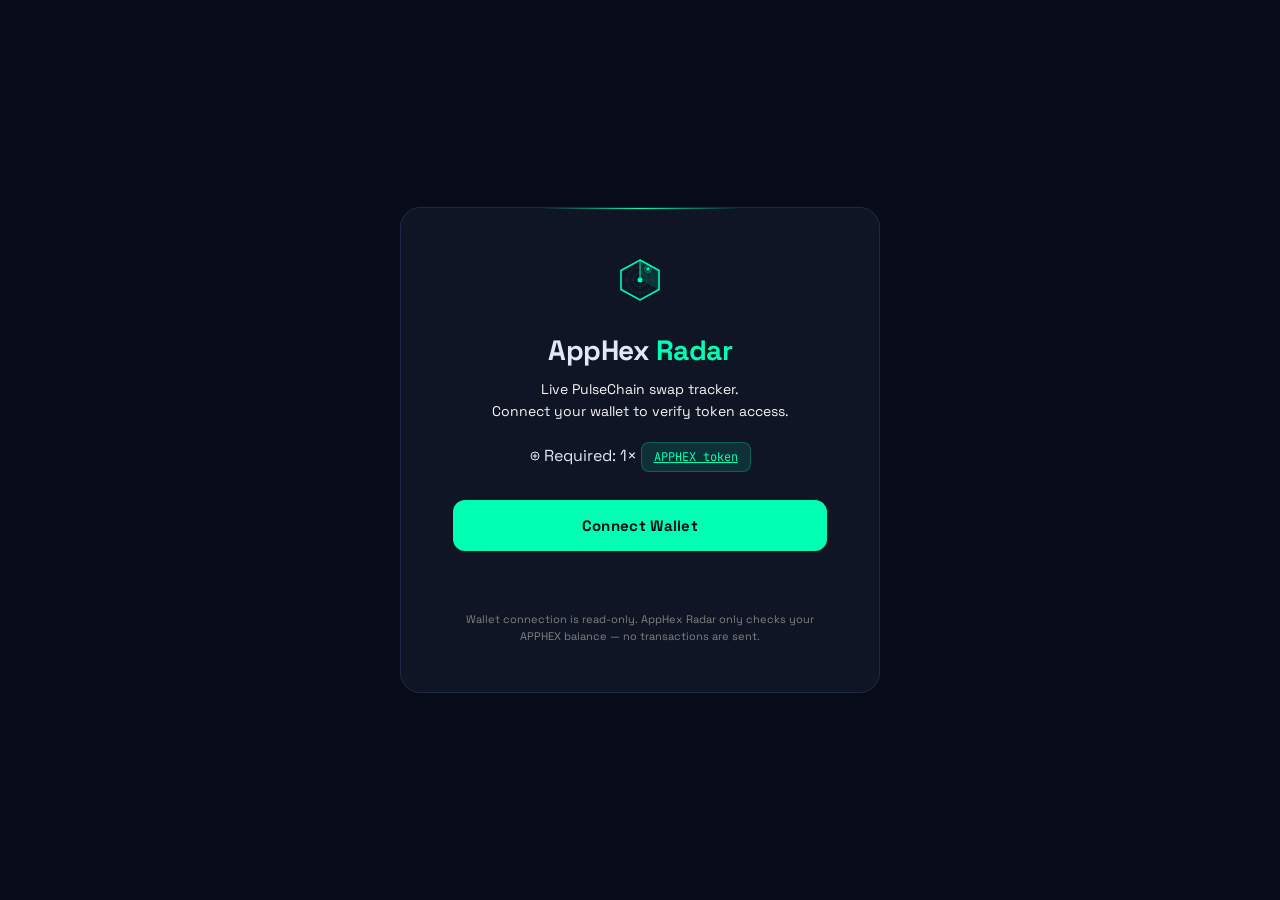
==== tools/apphex-radar/index.html @ 486e5ab3 "Ship Pulse HEX launch kit with hexdaily charts and Pages hub." ====
<!DOCTYPE html>
<html lang="en">
<head>
<meta charset="UTF-8">
<meta name="viewport" content="width=device-width, initial-scale=1.0">
<title>AppHex Radar — PulseChain Swaps</title>
<link href="https://fonts.googleapis.com/css2?family=Space+Grotesk:wght@300;400;500;600;700&family=JetBrains+Mono:wght@400;500;700&display=swap" rel="stylesheet">
<style>
  :root {
    --bg: #080C18;
    --surface: #0F1525;
    --surface2: #161D33;
    --border: #1E2A45;
    --accent: #00FFB2;
    --accent-dim: rgba(0,255,178,0.12);
    --accent-glow: rgba(0,255,178,0.35);
    --red: #FF4D6D;
    --red-dim: rgba(255,77,109,0.12);
    --purple: #7C5CFF;
    --purple-dim: rgba(124,92,255,0.15);
    --text: #E2E8F4;
    --text-dim: whitesmoke;
    --text-faint: gray;
    --pulse: #FF6B35;
  }

  * { margin: 0; padding: 0; box-sizing: border-box; }

  body {
    font-family: 'Space Grotesk', sans-serif;
    background: var(--bg);
    color: var(--text);
    min-height: 100vh;
    overflow-x: hidden;
  }

  /* GRID BACKGROUND */
  body::before {
    content: '';
    position: fixed;
    inset: 0;
    background-image:
      linear-gradient(rgba(0,255,178,0.03) 1px, transparent 1px),
      linear-gradient(90deg, rgba(0,255,178,0.03) 1px, transparent 1px);
    background-size: 40px 40px;
    pointer-events: none;
    z-index: 0;
  }

  /* ── GATE SCREEN ── */
  #gate {
    position: fixed;
    inset: 0;
    z-index: 100;
    display: flex;
    align-items: center;
    justify-content: center;
    background: var(--bg);
  }

  .gate-card {
    background: var(--surface);
    border: 1px solid var(--border);
    border-radius: 20px;
    padding: 48px 52px;
    max-width: 480px;
    width: 90%;
    text-align: center;
    position: relative;
    overflow: hidden;
  }

  .gate-card::before {
    content: '';
    position: absolute;
    top: 0; left: 50%; transform: translateX(-50%);
    width: 200px; height: 1px;
    background: linear-gradient(90deg, transparent, var(--accent), transparent);
  }

  .gate-logo {
    display: inline-flex;
    align-items: center;
    gap: 10px;
    margin-bottom: 28px;
  }

  .radar-icon {
    width: 48px; height: 48px;
    position: relative;
  }

  .radar-icon svg {
    width: 100%; height: 100%;
  }

  .gate-title {
    font-size: 28px;
    font-weight: 700;
    letter-spacing: -0.5px;
    color: var(--text);
  }

  .gate-title span { color: var(--accent); }

  .gate-sub {
    font-size: 14px;
    color: var(--text-dim);
    margin-top: 10px;
    line-height: 1.6;
  }

  .token-badge {
    display: inline-flex;
    align-items: center;
    gap: 6px;
    background: var(--accent-dim);
    border: 1px solid rgba(0,255,178,0.25);
    border-radius: 8px;
    padding: 6px 12px;
    font-size: 12px;
    font-family: 'JetBrains Mono', monospace;
    color: var(--accent);
    margin: 20px auto 28px;
  }

  .btn-connect {
    width: 100%;
    padding: 16px;
    background: var(--accent);
    color: #080C18;
    border: none;
    border-radius: 12px;
    font-family: 'Space Grotesk', sans-serif;
    font-size: 15px;
    font-weight: 700;
    cursor: pointer;
    transition: all 0.2s;
    letter-spacing: 0.3px;
  }

  .btn-connect:hover {
    background: #00e6a0;
    box-shadow: 0 0 24px var(--accent-glow);
    transform: translateY(-1px);
  }

  .btn-connect:disabled {
    opacity: 0.5;
    cursor: not-allowed;
    transform: none;
    box-shadow: none;
  }

  #gate-status {
    margin-top: 16px;
    font-size: 13px;
    color: var(--text-dim);
    min-height: 20px;
  }

  #gate-status.error { color: var(--red); }
  #gate-status.success { color: var(--accent); }

  .gate-disclaimer {
    margin-top: 24px;
    font-size: 11px;
    color: var(--text-faint);
    line-height: 1.5;
  }

  /* ── APP SHELL ── */
  #app {
    display: none;
    position: relative;
    z-index: 1;
    min-height: 100vh;
  }

  /* HEADER */
  header {
    position: sticky;
    top: 0;
    z-index: 50;
    background: rgba(8,12,24,0.85);
    backdrop-filter: blur(16px);
    border-bottom: 1px solid var(--border);
    padding: 0 24px;
    height: 60px;
    display: flex;
    align-items: center;
    justify-content: space-between;
  }

  .header-logo {
    display: flex;
    align-items: center;
    gap: 8px;
    font-size: 16px;
    font-weight: 700;
    letter-spacing: -0.3px;
  }

  .header-logo span { color: var(--accent); }

  .header-dot {
    width: 8px; height: 8px;
    border-radius: 50%;
    background: var(--accent);
    box-shadow: 0 0 8px var(--accent);
    animation: pulse-dot 2s ease-in-out infinite;
  }

  /*@keyframes pulse-dot {
    0%, 100% { opacity: 1; box-shadow: 0 0 8px var(--accent); }
    50% { opacity: 0.5; box-shadow: 0 0 3px var(--accent); }
  }*/

@keyframes pulse-dot {
  0% {
    opacity: 1;
    box-shadow: 0 0 8px var(--accent);
  }
  50% {
    opacity: 0.5;
    box-shadow: 0 0 3px var(--accent);
  }
  100% {
    opacity: 1;
    box-shadow: 0 0 8px var(--accent);
  }
}
  .header-right {
    display: flex;
    align-items: center;
    gap: 12px;
  }

  .wallet-pill {
    display: flex;
    align-items: center;
    gap: 6px;
    background: var(--surface2);
    border: 1px solid var(--border);
    border-radius: 8px;
    padding: 6px 12px;
    font-size: 12px;
    font-family: 'JetBrains Mono', monospace;
    color: var(--text-dim);
  }

  .wallet-pill-dot {
    width: 6px; height: 6px;
    border-radius: 50%;
    background: var(--accent);
  }

  #swap-count-badge {
    font-size: 12px;
    color: var(--text-dim);
    font-family: 'JetBrains Mono', monospace;
  }

  /* LAYOUT */
  .layout {
    display: grid;
    grid-template-columns: 260px 1fr;
    gap: 0;
    height: calc(100vh - 60px);
  }

  /* SIDEBAR */
  .sidebar {
    border-right: 1px solid var(--border);
    padding: 24px 20px;
    overflow-y: auto;
    background: var(--surface);
  }

  .sidebar-section {
    margin-bottom: 28px;
  }

  .sidebar-label {
    font-size: 10px;
    font-weight: 600;
    letter-spacing: 1.5px;
    text-transform: uppercase;
    color: var(--text-faint);
    margin-bottom: 12px;
  }

  .filter-row {
    margin-bottom: 12px;
  }

  .filter-row label {
    display: block;
    font-size: 12px;
    color: var(--text-dim);
    margin-bottom: 6px;
  }

  .filter-input {
    width: 100%;
    background: var(--surface2);
    border: 1px solid var(--border);
    border-radius: 8px;
    padding: 10px 12px;
    color: var(--text);
    font-family: 'JetBrains Mono', monospace;
    font-size: 13px;
    outline: none;
    transition: border-color 0.2s;
  }

  .filter-input:focus {
    border-color: var(--accent);
    box-shadow: 0 0 0 3px var(--accent-dim);
  }

  /* Toggle */
  .toggle-row {
    display: flex;
    align-items: center;
    justify-content: space-between;
    padding: 10px 0;
  }

  .toggle-label {
    font-size: 13px;
    color: var(--text-dim);
  }

  .toggle {
    position: relative;
    width: 40px;
    height: 22px;
  }

  .toggle input { display: none; }

  .toggle-track {
    position: absolute;
    inset: 0;
    background: var(--border);
    border-radius: 11px;
    cursor: pointer;
    transition: background 0.2s;
  }

  .toggle-track::after {
    content: '';
    position: absolute;
    top: 3px; left: 3px;
    width: 16px; height: 16px;
    border-radius: 50%;
    background: var(--text-dim);
    transition: transform 0.2s, background 0.2s;
  }

  .toggle input:checked + .toggle-track {
    background: var(--accent-dim);
    border: 1px solid rgba(0,255,178,0.4);
  }

  .toggle input:checked + .toggle-track::after {
    transform: translateX(18px);
    background: var(--accent);
  }

  /* Core tokens list */
  .core-tokens {
    display: flex;
    flex-wrap: wrap;
    gap: 6px;
    margin-top: 8px;
  }

  .core-token-chip {
    font-family: 'JetBrains Mono', monospace;
    font-size: 10px;
    padding: 3px 8px;
    border-radius: 5px;
    background: var(--purple-dim);
    border: 1px solid rgba(124,92,255,0.2);
    color: var(--purple);
  }

  /* Stats */
  .stat-card {
    background: var(--surface2);
    border: 1px solid var(--border);
    border-radius: 10px;
    padding: 12px 14px;
    margin-bottom: 8px;
  }

  .stat-value {
    font-family: 'JetBrains Mono', monospace;
    font-size: 20px;
    font-weight: 700;
    color: var(--accent);
  }

  .stat-label {
    font-size: 11px;
    color: var(--text-faint);
    margin-top: 2px;
  }

  .sidebar-label-row {
    display: flex;
    align-items: center;
    justify-content: space-between;
    margin-bottom: 12px;
  }

  .sidebar-label-row .sidebar-label {
    margin-bottom: 0;
  }

  .stat-reset-btn {
    background: var(--surface2);
    border: 1px solid var(--border);
    border-radius: 6px;
    padding: 3px 8px;
    color: var(--text-faint);
    font-size: 10px;
    font-family: 'Space Grotesk', sans-serif;
    letter-spacing: 0.3px;
    cursor: pointer;
    transition: all 0.2s;
  }

  .stat-reset-btn:hover {
    border-color: var(--accent);
    color: var(--accent);
  }

  /* MAIN */
  .main {
    overflow-y: auto;
    background: var(--bg);
  }

  .main-header {
    position: sticky;
    top: 0;
    background: rgba(8,12,24,0.9);
    backdrop-filter: blur(12px);
    border-bottom: 1px solid var(--border);
    padding: 12px 20px;
    display: flex;
    align-items: center;
    justify-content: space-between;
    z-index: 10;
  }

  .main-header-title {
    font-size: 13px;
    font-weight: 600;
    color: var(--text-dim);
  }

  #pause-btn {
    display: flex;
    align-items: center;
    gap: 6px;
    background: var(--surface2);
    border: 1px solid var(--border);
    border-radius: 7px;
    padding: 6px 12px;
    color: var(--text-dim);
    font-size: 12px;
    font-family: 'Space Grotesk', sans-serif;
    cursor: pointer;
    transition: all 0.2s;
  }

  #pause-btn:hover {
    border-color: var(--accent);
    color: var(--accent);
  }

  #pause-btn.paused {
    background: var(--accent-dim);
    border-color: var(--accent);
    color: var(--accent);
  }

   #clear-btn {
    display: flex;
    align-items: center;
    gap: 6px;
    background: var(--surface2);
    border: 1px solid var(--border);
    border-radius: 7px;
    padding: 6px 12px;
    margin-left: 1.5ch;
    color: var(--text-dim);
    font-size: 12px;
    font-family: 'Space Grotesk', sans-serif;
    cursor: pointer;
    transition: all 0.2s;
  }

  #clear-btn:hover {
    border-color: var(--red);
    color: var(--red);
  }

  #clear-btn.paused {
    background: var(--accent-dim);
    border-color: var(--accent);
    color: var(--accent);
  }

  /* SWAP LIST */
  #swap-list {
    padding: 12px 16px;
  }

  .swap-row {
    background: var(--surface);
    border: 1px solid var(--border);
    border-radius: 10px;
    padding: 4px 6px;
    margin-bottom: 8px;
    display: grid;
    grid-template-columns: auto 1fr 1fr auto 1fr auto;
    align-items: center;
    gap: 10px;
    position: relative;
    overflow: hidden;
    transition: border-color 0.3s;
    animation: row-enter 0.35s cubic-bezier(0.22, 1, 0.36, 1);
  }

  @keyframes row-enter {
    from {
      opacity: 0;
      transform: translateY(-8px);
    }
    to {
      opacity: 1;
      transform: translateY(0);
    }
  }

  .swap-row.new {
    border-color: rgba(0,255,178,0.3);
  }

  .swap-row.new::after {
    content: '';
    position: absolute;
    top: 0; left: -100%;
    width: 60%;
    height: 100%;
    background: linear-gradient(90deg, transparent, rgba(0,255,178,0.06), transparent);
    animation: scan 0.8s ease-out forwards;
  }

  @keyframes scan {
    to { left: 150%; }
  }

  .swap-token {
    display: block;
    flex-direction: column;
    gap: 2px;
  }

  .token-symbol {
    font-family: 'JetBrains Mono', monospace;
    font-size: 14px;
    font-weight: 700;
    color: var(--text);
  }

  .token-amount {
    font-family: 'JetBrains Mono', monospace;
    font-size: 12px;
    color: var(--text-dim);
  }

  .token-usd {
    font-size: 11px;
    color: var(--text-faint);
  }

  .swap-arrow {
    color: var(--text-faint);
    font-size: 16px;
    user-select: none;
  }

  .swap-meta {
    display: block;
    flex-direction: column;
    align-items: flex-end;
    gap: 4px;
  }

  .swap-time {
    font-family: 'JetBrains Mono', monospace;
    font-size: 11px;
    color: steelblue;
    margin: 8px;
  }

  .swap-link {
    width: 14ch;
    display: inline-flex;
    align-items: center;
    gap: 4px;
    font-size: 11px;
    color: var(--text-faint);
    text-decoration: none;
    opacity: 0.7;
    transition: opacity 0.15s;
  }

  .swap-wallet {
    display: inline-flex;
    align-items: center;
    gap: 4px;
    font-size: 12px;
    color: var(--text);
    text-decoration: none;
    opacity: 0.7;
    transition: opacity 0.15s;
  }

  .swap-link:hover { opacity: 1; }

  .swap-value-badge {
    font-family: 'JetBrains Mono', monospace;
    font-size: 11px;
    padding: 2px 7px;
    border-radius: 5px;
    font-weight: 500;
  }

  .swap-value-badge.bigkk {
    background: khaki;
    color: purple;
    border: 1px solid purple;
  }


  .swap-value-badge.bigk {
    background: darkslategrey;
    color: cyan;
    border: 1px solid aqua;
  }

  .swap-value-badge.big {
    background: var(--accent-dim);
    color: var(--accent);
    border: 1px solid rgba(0,255,178,0.2);
  }

  .swap-value-badge.mid {
    background: var(--purple-dim);
    color: var(--purple);
    border: 1px solid rgba(124,92,255,0.2);
  }

  .swap-value-badge.small {
    background: var(--surface2);
    color: var(--text-faint);
    border: 1px solid var(--border);
  }

  /* DEX badge */
  .dex-badge {
    font-size: 10px;
    font-family: 'JetBrains Mono', monospace;
    color: var(--text-faint);
    background: var(--surface2);
    padding: 2px 6px;
    border-radius: 4px;
    border: 1px solid var(--border);
  }

  /* EMPTY STATE */
  .empty-state {
    display: flex;
    flex-direction: column;
    align-items: center;
    justify-content: center;
    padding: 80px 20px;
    color: var(--text-faint);
    text-align: center;
    gap: 12px;
  }

  .empty-state svg {
    opacity: 0.3;
  }

  .empty-state p { font-size: 13px; }

  /* Scrollbar */
  ::-webkit-scrollbar { width: 4px; }
  ::-webkit-scrollbar-track { background: transparent; }
  ::-webkit-scrollbar-thumb { background: var(--border); border-radius: 2px; }
  ::-webkit-scrollbar-thumb:hover { background: var(--text-faint); }

  /* RADAR pulse animation on gate */
  @keyframes radar-spin {
    from { transform: rotate(0deg); }
    to { transform: rotate(360deg); }
  }
  @keyframes radar-ping {
    0% { opacity: 0.8; transform: scale(0.3); }
    100% { opacity: 0; transform: scale(1); }
  }

  .network-indicator {
    display: flex;
    align-items: center;
    gap: 6px;
    font-size: 11px;
    color: var(--text-faint);
    font-family: 'JetBrains Mono', monospace;
  }

  .network-indicator-dot {
    width: 6px; height: 6px;
    border-radius: 50%;
    background: var(--pulse);
  }

  /* Mobile responsive */
  @media (max-width: 768px) {
    .layout {
      grid-template-columns: 1fr;
      height: auto;
    }

    /* Hide sidebar by default on mobile — shown via burger menu */
    .sidebar {
      position: fixed;
      top: 60px;
      left: 0;
      bottom: 0;
      width: 260px;
      z-index: 200;
      background: var(--surface);
      border-right: 1px solid var(--border);
      box-shadow: 4px 0 30px rgba(0, 0, 0, 0.45);
      transform: translateX(-100%);
      transition: transform 0.28s cubic-bezier(0.32, 0.72, 0, 1);
      overflow-y: auto;
      /* remove bottom border from old stacked layout */
      border-bottom: none;
    }

    .sidebar.open {
      transform: translateX(0);
    }

    /* Dim main content + disable interaction while drawer is open (nice mobile UX) */
    .sidebar.open + .main {
      filter: brightness(0.7);
      transition: filter 0.2s ease;
      pointer-events: none;
    }

    /* Keep swap rows nicely stacked on narrow screens */
    .swap-row {
      grid-template-columns: 1fr auto 1fr;
      grid-template-rows: auto auto;
    }
    .swap-meta {
      grid-column: 1 / -1;
      flex-direction: row;
      justify-content: space-between;
    }
  }

  /* Burger button base styles (hidden on desktop) */
  .burger-btn {
    display: none;
    align-items: center;
    justify-content: center;
    width: 36px;
    height: 36px;
    background: var(--surface2);
    border: 1px solid var(--border);
    border-radius: 8px;
    color: var(--text-dim);
    cursor: pointer;
    transition: all 0.2s ease;
    flex-shrink: 0;
    margin-left: 8px;
  }

  .burger-btn:hover {
    border-color: var(--accent);
    color: var(--accent);
    background: var(--accent-dim);
  }

  @media (max-width: 768px) {
    .burger-btn {
      display: inline-flex;
    }
  }

  .loading-spinner {
    display: inline-block;
    width: 16px; height: 16px;
    border: 2px solid var(--border);
    border-top-color: var(--accent);
    border-radius: 50%;
    animation: spin 0.8s linear infinite;
    vertical-align: middle;
    margin-right: 6px;
  }

  @keyframes spin {
    to { transform: rotate(360deg); }
  }

  
  /* ── WALLET PICKER MODAL ── */
  #wallet-modal {
    display: none;
    position: fixed;
    inset: 0;
    z-index: 200;
    align-items: center;
    justify-content: center;
    background: rgba(8,12,24,0.85);
    backdrop-filter: blur(8px);
  }
  #wallet-modal.open { display: flex; }

  .wm-card {
    background: var(--surface);
    border: 1px solid var(--border);
    border-radius: 16px;
    width: 340px;
    max-width: 92vw;
    overflow: hidden;
    position: relative;
    animation: wm-enter 0.2s cubic-bezier(0.22,1,0.36,1);
  }

  @keyframes wm-enter {
    from { opacity: 0; transform: scale(0.95) translateY(8px); }
    to   { opacity: 1; transform: scale(1)    translateY(0); }
  }

  .wm-header {
    display: flex;
    align-items: center;
    justify-content: space-between;
    padding: 18px 20px 14px;
    border-bottom: 1px solid var(--border);
  }

  .wm-title {
    font-size: 14px;
    font-weight: 600;
    color: var(--text);
  }

  .wm-close {
    width: 28px; height: 28px;
    border-radius: 7px;
    border: 1px solid var(--border);
    background: var(--surface2);
    color: var(--text-dim);
    cursor: pointer;
    display: flex; align-items: center; justify-content: center;
    font-size: 16px;
    line-height: 1;
    transition: border-color 0.15s, color 0.15s;
  }
  .wm-close:hover { border-color: var(--red); color: var(--red); }

  #wallet-list {
    padding: 10px;
    max-height: 320px;
    overflow-y: auto;
  }

  .wm-wallet {
    display: flex;
    align-items: center;
    gap: 12px;
    padding: 11px 12px;
    border-radius: 10px;
    cursor: pointer;
    transition: background 0.15s;
    border: 1px solid transparent;
  }
  .wm-wallet:hover {
    background: var(--surface2);
    border-color: var(--border);
  }

  .wm-wallet-icon {
    width: 36px; height: 36px;
    border-radius: 9px;
    object-fit: contain;
    background: var(--surface2);
    flex-shrink: 0;
  }

  .wm-wallet-icon-placeholder {
    width: 36px; height: 36px;
    border-radius: 9px;
    background: var(--surface2);
    border: 1px solid var(--border);
    display: flex; align-items: center; justify-content: center;
    flex-shrink: 0;
    font-size: 16px;
  }

  .wm-wallet-name {
    font-size: 14px;
    font-weight: 600;
    color: var(--text);
  }

  .wm-wallet-rdns {
    font-size: 11px;
    font-family: 'JetBrains Mono', monospace;
    color: var(--text-faint);
    margin-top: 1px;
  }

  .wm-empty {
    padding: 32px 20px;
    text-align: center;
    color: var(--text-faint);
    font-size: 13px;
    line-height: 1.6;
  }

  .wm-empty a {
    color: var(--accent);
    text-decoration: none;
  }

  .wm-footer {
    padding: 10px 20px 14px;
    font-size: 11px;
    color: var(--text-faint);
    text-align: center;
    border-top: 1px solid var(--border);
  }

  .proto {
    width: 14px;
    height: 14px;
  }

  .token-logo {
    width: 14px;
    height: 14px;
  }

  .blocknum {
    color: #7C5CFF;
  }

</style>
</head>
<body>

<!-- WALLET PICKER MODAL (EIP-6963) -->
<div id="wallet-modal" role="dialog" aria-modal="true" aria-label="Select wallet">
  <div class="wm-card">
    <div class="wm-header">
      <span class="wm-title">Select a wallet</span>
      <button class="wm-close" onclick="closeWalletModal()" aria-label="Close">×</button>
    </div>
    <div id="wallet-list">
      <div class="wm-empty">
        Scanning for wallets…
      </div>
    </div>
    <div class="wm-footer">EIP-6963 · read-only connection</div>
  </div>
</div>

<!-- GATE -->
<div id="gate">
  <div class="gate-card">
    <div class="gate-logo">
      <svg class="radar-icon" viewBox="0 0 48 48" fill="none" xmlns="http://www.w3.org/2000/svg">
        <defs>
          <clipPath id="hexClipGate">
            <polygon points="24,4 43,14.5 43,33.5 24,44 5,33.5 5,14.5"/>
          </clipPath>
        </defs>
        <!-- Hexagone principal -->
        <polygon points="24,4 43,14.5 43,33.5 24,44 5,33.5 5,14.5"
          fill="none" stroke="#00FFB2" stroke-width="1.5" opacity="0.9"/>
        <!-- Ping (ondulation sortante) -->
        <polygon points="24,4 43,14.5 43,33.5 24,44 5,33.5 5,14.5"
          fill="none" stroke="#00FFB2" stroke-width="1.5"
          style="transform-origin:24px 24px; animation: radar-ping 3s ease-out infinite; opacity:0.5;"/>
        <!-- Grille radar clippée dans l'hexagone -->
        <g clip-path="url(#hexClipGate)">
          <circle cx="24" cy="24" r="7"  fill="none" stroke="#00FFB2" stroke-width="0.5" opacity="0.25"/>
          <circle cx="24" cy="24" r="13" fill="none" stroke="#00FFB2" stroke-width="0.5" opacity="0.18"/>
          <circle cx="24" cy="24" r="19" fill="none" stroke="#00FFB2" stroke-width="0.5" opacity="0.12"/>
          <line x1="24" y1="4"  x2="24" y2="44" stroke="#00FFB2" stroke-width="0.4" opacity="0.14"/>
          <line x1="4"  y1="24" x2="44" y2="24" stroke="#00FFB2" stroke-width="0.4" opacity="0.14"/>
          <line x1="9"  y1="9"  x2="39" y2="39" stroke="#00FFB2" stroke-width="0.3" opacity="0.09"/>
          <line x1="39" y1="9"  x2="9"  y2="39" stroke="#00FFB2" stroke-width="0.3" opacity="0.09"/>
          <!-- Balayage animé -->
          <path d="M24,24 L24,4 A20,20 0 0,1 42,33 Z" fill="#00FFB2" opacity="0.12"
            style="transform-origin:24px 24px; animation: radar-spin 3s linear infinite;"/>
          <line x1="24" y1="24" x2="24" y2="4" stroke="#00FFB2" stroke-width="1.2" opacity="0.75" stroke-linecap="round"
            style="transform-origin:24px 24px; animation: radar-spin 3s linear infinite;"/>
        </g>
        <!-- Blip cible -->
        <circle cx="32" cy="13" r="1.8" fill="#00FFB2" opacity="0.9"/>
        <circle cx="32" cy="13" r="3.5" fill="none" stroke="#00FFB2" stroke-width="0.7" opacity="0.5"/>
        <!-- Point central -->
        <circle cx="24" cy="24" r="2.5" fill="#00FFB2"/>
      </svg>
    </div>
    <h1 class="gate-title">AppHex <span>Radar</span></h1>
    <p class="gate-sub">Live PulseChain swap tracker.<br>Connect your wallet to verify token access.</p>

    <div>
      <svg width="10" height="10" viewBox="0 0 10 10" fill="none">
        <circle cx="5" cy="5" r="4" stroke="currentColor" stroke-width="1"/>
        <path d="M3 5h4M5 3v4" stroke="currentColor" stroke-width="1" stroke-linecap="round"/>
      </svg>
      Required: 1× <a class="token-badge" href="https://apphex.win/blockscout/#/address/0x0B276d33119773a77F878c65C0d74cd5EA71AC30?tab=contract">APPHEX token</a>
    </div>

    <button class="btn-connect" id="btn-connect" onclick="connectWallet()">
      Connect Wallet
    </button>

    <div id="gate-status"></div>

    <p class="gate-disclaimer">
      Wallet connection is read-only. AppHex Radar only checks your APPHEX balance — no transactions are sent.
    </p>
  </div>
</div>

<!-- APP -->
<div id="app">
  <header>
    <div class="header-logo">
      <svg width="20" height="20" viewBox="0 0 48 48" fill="none">
        <defs><clipPath id="hexClipHeader"><polygon points="24,4 43,14.5 43,33.5 24,44 5,33.5 5,14.5"/></clipPath></defs>
        <polygon points="24,4 43,14.5 43,33.5 24,44 5,33.5 5,14.5" fill="none" stroke="#00FFB2" stroke-width="2" opacity="0.85"/>
        <g clip-path="url(#hexClipHeader)">
          <circle cx="24" cy="24" r="8"  fill="none" stroke="#00FFB2" stroke-width="0.6" opacity="0.22"/>
          <circle cx="24" cy="24" r="15" fill="none" stroke="#00FFB2" stroke-width="0.5" opacity="0.14"/>
          <line x1="24" y1="4" x2="24" y2="44" stroke="#00FFB2" stroke-width="0.4" opacity="0.12"/>
          <line x1="4" y1="24" x2="44" y2="24" stroke="#00FFB2" stroke-width="0.4" opacity="0.12"/>
          <path d="M24,24 L24,4 A20,20 0 0,1 42,33 Z" fill="#00FFB2" opacity="0.1" style="transform-origin:24px 24px;animation:radar-spin 3s linear infinite;"/>
          <line x1="24" y1="24" x2="24" y2="4" stroke="#00FFB2" stroke-width="1.5" opacity="0.8" stroke-linecap="round" style="transform-origin:24px 24px;animation:radar-spin 3s linear infinite;"/>
        </g>
        <circle cx="32" cy="13" r="2" fill="#00FFB2" opacity="0.85"/>
        <circle cx="24" cy="24" r="2.5" fill="#00FFB2"/>
      </svg>
      AppHex <span>Radar</span>
    </div>

    <!-- Burger menu button (visible on mobile) -->
    <button id="burger-btn" class="burger-btn" aria-label="Toggle sidebar">
      <svg width="18" height="18" viewBox="0 0 24 24" fill="none" stroke="currentColor" stroke-width="2.5" stroke-linecap="round" stroke-linejoin="round">
        <line x1="3" y1="6" x2="21" y2="6"></line>
        <line x1="3" y1="12" x2="21" y2="12"></line>
        <line x1="3" y1="18" x2="21" y2="18"></line>
      </svg>
    </button>

    <div class="header-right">
      <div class="blocknum"></div>
      <div class="wallet-pill">
        <div class="wallet-pill-dot"></div>
        <span id="wallet-display">0x...</span>
      </div>
    </div>
  </header>

  <div class="layout">
    <!-- SIDEBAR -->
    <aside class="sidebar">
      <div class="sidebar-section">
        <div class="sidebar-label">Filters</div>

        <div class="filter-row">
          <label>Min amount (USD)</label>
          <input type="number" class="filter-input" id="filter-min-usd" placeholder="0" min="0" value="100">
        </div>

        <div class="toggle-row" style="display: none;">
          <span class="toggle-label">Core tokens only</span>
          <label class="toggle">
            <input type="checkbox" id="filter-core-only">
            <div class="toggle-track"></div>
          </label>
        </div>

        <div class="toggle-row" style="display: none;">
          <span class="toggle-label">Hide small swaps</span>
          <label class="toggle">
            <input type="checkbox" id="filter-hide-small" checked>
            <div class="toggle-track"></div>
          </label>
        </div>
      </div>
      
      <div class="sidebar-section">
        <div class="sidebar-label">Bell</div>
         <div class="filter-row">
          <label>Min amount (USD)</label>
          <input type="number" class="filter-input" id="filter-min-bell" placeholder="0" min="0" value="2000">
        </div>
      </div>

      <div class="sidebar-section">
        <div class="sidebar-label-row">
          <div class="sidebar-label">Session Stats</div>
          <button class="stat-reset-btn" id="stats-reset-btn" onclick="resetSessionStats()">Reset</button>
        </div>
        <div class="stat-card">
          <div class="stat-value" id="stat-total">0</div>
          <div class="stat-label">Total swaps detected</div>
        </div>
        <div class="stat-card">
          <div class="stat-value" id="stat-volume">$0</div>
          <div class="stat-label">Total volume (USD)</div>
        </div>
        <div class="stat-card">
          <div class="stat-value" id="stat-rate">0/10min</div>
          <div class="stat-label">Swap rate (last 10 min)</div>
        </div>
      </div>
    </aside>

    <!-- MAIN FEED -->
    <main class="main">
      <div class="main-header">
        <span class="main-header-title">
          <span class="header-dot" style="display:inline-block; margin-right:6px;"></span>
          Live Swap Feed
        </span>
        <div style="display: flex;">
          <button id="pause-btn" onclick="togglePause()">
            <svg width="10" height="10" viewBox="0 0 10 10" fill="currentColor">
              <rect x="1" y="1" width="3" height="8" rx="1"/>
              <rect x="6" y="1" width="3" height="8" rx="1"/>
            </svg>
            Pause
          </button>
          <button id="clear-btn" onclick="clearList()">
            ❌ Clear
          </button>
        </div>
      </div>
      <div id="swap-list">
        <div class="empty-state" id="empty-state">
          <svg width="48" height="48" viewBox="0 0 48 48" fill="none">
            <circle cx="24" cy="24" r="20" stroke="#3A4560" stroke-width="1.5"/>
            <circle cx="24" cy="24" r="12" stroke="#3A4560" stroke-width="1"/>
            <circle cx="24" cy="24" r="4" stroke="#3A4560" stroke-width="1"/>
            <line x1="24" y1="24" x2="24" y2="4" stroke="#3A4560" stroke-width="1.5" stroke-linecap="round"
              style="transform-origin: 24px 24px; animation: radar-spin 3s linear infinite;"/>
          </svg>
          <p>Scanning PulseChain for swaps…</p>
        </div>
      </div>
    </main>
  </div>
</div>

<script>
// ─── CONFIG ───────────────────────────────────────────────────────────────────
const PULSECHAIN_SCAN = 'https://apphex.win/sq/';
const PULSECHAIN_SCAN2 = 'https://apphex.win/sq/?tx=';
const CHAIN_ID        = '0x171'; // 369

// APPHEX token contract on PulseChain
const APPHEX_CONTRACT = '0x0B276d33119773a77F878c65C0d74cd5EA71AC30';

// Core tokens (display only — no RPC resolution needed, server sends symbols)
const CORE_TOKENS = {
  'WPLS': true, 'HEX': true, 'INC': true,
  'DAI':  true, 'USDC': true, 'PLS': true,
  'PLSX': true, 'eHEX': true,
};

// ─── STATE ────────────────────────────────────────────────────────────────────
let walletAddress  = null;
let swapCount      = 0;
let totalVolume    = 0;
let isPaused       = false;
let swapRateWindow = [];


// ─── UTILS ───────────────────────────────────────────────────────────────────
const fmt       = (n, d = 2) => Number(n).toLocaleString('en-US', { maximumFractionDigits: d });
const shortAddr = a => a ? a.slice(0,6) + '…' + a.slice(-4) : '';
const sleep     = ms => new Promise(r => setTimeout(r, ms));

// ─── EIP-6963 WALLET DISCOVERY ───────────────────────────────────────────────
const discoveredWallets = new Map();

// Listen for EIP-6963 announcements
window.addEventListener('eip6963:announceProvider', async (e) => {
  const detail = e.detail; // { info: { uuid, name, icon, rdns }, provider }
  if (!detail?.info?.rdns) return;
  discoveredWallets.set(detail.info.rdns, detail);
  await renderWalletList();
});

// Request all wallets to announce themselves
window.dispatchEvent(new Event('eip6963:requestProvider'));


async function renderWalletList() {
  const list = document.getElementById('wallet-list');
  if (!list) return;

  if (discoveredWallets.size === 0) {
    list.innerHTML = `<div class="wm-empty">
      No wallets detected.<br>
      Install <a href="https://metamask.io" target="_blank">MetaMask</a> or
      <a href="https://rabby.io" target="_blank">Rabby</a>.
    </div>`;
    return;
  }

  list.innerHTML = '';
  for (const [rdns, detail] of discoveredWallets) {
    const { name, icon } = detail.info;
    const item = document.createElement('div');
    item.className = 'wm-wallet';
    item.setAttribute('role', 'button');
    item.setAttribute('tabindex', '0');

    // IMPORTANT: use eth_accounts here, NOT eth_requestAccounts.
    // eth_requestAccounts triggers a "Connect to this site?" popup — calling it
    // for every detected wallet while just rendering the picker list caused a
    // connection window to pop up from EVERY installed wallet (MetaMask, Rabby,
    // Coinbase, etc.) as soon as the modal opened, and again on every re-render.
    // eth_accounts is the silent read-only variant: it returns already-authorized
    // accounts (or an empty array) without ever prompting the user.
    let accounts = [];
    try {
      accounts = await detail.provider.request({ method: 'eth_accounts' });
    } catch (err) {
      accounts = [];
    }

    const iconEl = icon
      ? `<img class="wm-wallet-icon" src="${icon}" alt="${name}" />`
      : `<div class="wm-wallet-icon-placeholder">🔑</div>`;

    const addrLabel = accounts && accounts[0] ? `Connected to ${shortAddr(accounts[0])}…` : 'Click to connect';

    item.innerHTML = `
      ${iconEl}
      <div>
        <div class="wm-wallet-name">${name}</div>
        <div class="wm-wallet-rdns">${addrLabel}</div>
      </div>
    `;
    item.addEventListener('click', () => selectWallet(rdns));
    item.addEventListener('keydown', (e) => { if (e.key === 'Enter' || e.key === ' ') selectWallet(rdns); });
    list.appendChild(item);
  }
}

// ─── WALLET / TOKEN GATE ─────────────────────────────────────────────────────
async function connectWallet() {
  if (discoveredWallets.size === 0 && window.ethereum) {
    selectWallet(null); // null = use window.ethereum
    return;
  }
  openWalletModal();
}

async function selectWallet(rdns) {
  closeWalletModal();

  const btn    = document.getElementById('btn-connect');
  const status = document.getElementById('gate-status');


  btn.disabled = true;
  btn.innerHTML = '<span class="loading-spinner"></span>Connecting…';
  status.textContent = '';
  status.className = '';

    // Resolve provider: EIP-6963 detail or fall back to window.ethereum
  const detail   = rdns ? discoveredWallets.get(rdns) : null;
  const provider = detail?.provider ?? window.ethereum;

  if (!provider) {
    status.textContent = '⚠ No wallet provider found.';
    status.className = 'error';
    btn.disabled = false;
    btn.textContent = 'Connect Wallet';
    return;
  }


  try {
    // Request accounts
    const accounts = await provider.request({ method: 'eth_requestAccounts' });
    walletAddress = accounts[0];

    // Switch to PulseChain if needed
    status.textContent = 'Switching to PulseChain…';
    try {
      await provider.request({ method: 'wallet_switchEthereumChain', params: [{ chainId: CHAIN_ID }] });
    } catch(e) {
      if (e.code === 4902) {
        await provider.request({
          method: 'wallet_addEthereumChain',
          params: [{
            chainId: CHAIN_ID,
            chainName: 'PulseChain',
            nativeCurrency: { name: 'Pulse', symbol: 'PLS', decimals: 18 },
            rpcUrls: ['https://rpc.pulsechain.com'],
            blockExplorerUrls: ['https://scan.pulsechain.com']
          }]
        });
      }
    }

    // Check APPHEX balance via wallet provider (no direct RPC call)
    status.textContent = 'Verifying APPHEX token balance…';
    const balData = '0x70a08231' + walletAddress.slice(2).padStart(64, '0');
    const balHex  = await provider.request({
      method: 'eth_call',
      params: [{ to: APPHEX_CONTRACT, data: balData }, 'latest']
    });
    const balance  = BigInt(balHex || '0x0');
    const oneToken = BigInt(10 ** 18); // APPHEX decimals = 18

    if (balance < 1n*oneToken) {
      status.innerHTML = '✗ Insufficient APPHEX balance. You need at least 1 <a href="https://apphex.win/blockscout/#/address/0x0B276d33119773a77F878c65C0d74cd5EA71AC30?tab=contract">APPHEX</a>.';
      status.innerHTML += '<a class="token-badge" href="https://pulsex.mypinata.cloud/ipfs/bafybeiaq4jgcpz4hdzwid6letizdnhijlp6lu5ivcjcp5vbgpgf54jknn4/#/?outputCurrency=0x0B276d33119773a77F878c65C0d74cd5EA71AC30">Buy on PulseX</a>'

      status.className = 'error';
      btn.disabled = false;
      btn.textContent = 'Connect Wallet';
      return;
    }

    // Success
    status.className = 'success';
    status.textContent = '✓ Access granted — loading Radar…';

    await sleep(800);
    launchApp();

  } catch(e) {
    status.textContent = '⚠ ' + (e.message || 'Connection failed.');
    status.className = 'error';
    btn.disabled = false;
    btn.textContent = 'Connect Wallet';
  }
}

// ─── LAUNCH APP ──────────────────────────────────────────────────────────────
function launchApp() {
  document.getElementById('gate').style.display = 'none';
  document.getElementById('app').style.display = 'block';
  document.getElementById('wallet-display').textContent = shortAddr(walletAddress);

  connectRadar();
}

navigator.serviceWorker?.getRegistrations().then(registrations => {
  registrations.forEach(registration => {
    registration.unregister().then(() => {
      console.log('Service Worker unregistered');
    });
  });
});

/*
if ('serviceWorker' in navigator) {
  navigator.serviceWorker.register('/radar/sw.js')
    .then(async reg => {
          console.log('SW registered')
          await reg.update()
    })
    .catch(err => console.error('SW registration failed', err));
}


// Receive live swaps
navigator.serviceWorker.addEventListener('message', (event) => {
  const msg = event.data;
  if (isPaused) return ;
  if (msg.type === 'swaps') handleSwap(msg);
  if (msg.type === 'ready') handleStats(msg.stats);
  if (msg.type === 'error') console.warn('[radar] server error:', msg.message);
  if (msg.type === 'status') setConnectionStatus(msg.status)
});
*/


// Build filter object from current UI state
function getFilters() {
  return {
    minUSD:    parseFloat(document.getElementById('filter-min-usd').value)    || 0,
    coreOnly:  document.getElementById('filter-core-only').checked,
  };
}

// Send filter state to SW (which forwards to server)
function sendFilters() {
  const filters = JSON.stringify(getFilters())
  localStorage.setItem("FILTERS", filters);
  wsSend({ type: 'filter', ...getFilters()})
}

// Re-send filters whenever any control changes
document.addEventListener('DOMContentLoaded', () => {
  const filters = JSON.parse(localStorage.getItem("FILTERS") ?? '{}');
  document.getElementById('filter-min-usd').value = filters.minUSD ?? 1000;
  document.getElementById('filter-core-only').value = filters.coreOnly ?? true;
  
  const bell = JSON.parse(localStorage.getItem("BELL") ?? '{}');
  document.getElementById('filter-min-bell').value = bell.minUSD ?? 2000;


  ['filter-min-usd','filter-core-only','filter-hide-small']
    .forEach(id => document.getElementById(id)
      ?.addEventListener('change', sendFilters));

  document.getElementById('filter-min-bell')
      ?.addEventListener('change', e => localStorage.setItem("BELL", JSON.stringify({minUSD: e.target.value})));
});

//window.addEventListener('beforeunload',   ()=> swPost({type:'STOP'}));

function setConnectionStatus(state) {
  console.log('status',state)
  const dot = document.querySelector('.header-dot');
  if (!dot) return;
  if(state=="ping") 
   triggerPulse(dot) 
  else{
    const colors = { live: '#00FFB2', connecting: '#FF6B35', reconnecting: '#FF4D6D' };
    dot.style.background  = colors[state] || '#FF4D6D';
    dot.style.boxShadow   = `0 0 8px ${colors[state] || '#FF4D6D'}`;
  }
}

// ─── SWAP HANDLER ─────────────────────────────────────────────────────────────
function handleSwap(msg) {

  for(var i in msg.swaps) {
    const swap = msg.swaps[i]
    swap.time = new Date(swap.ts ?? Date.now()),

console.log(swap.type, swap.proto)
    addSwap(swap);
    if(swap.usdValue > parseFloat(document.getElementById('filter-min-bell').value)) playRing();

  }

  updateSwapRate();
}

function handleStats(msg) {
  if (msg.total   != null) { swapCount += msg.total;   document.getElementById('stat-total').textContent  = swapCount; }
  if (msg.volume  != null) { totalVolume += msg.volume; document.getElementById('stat-volume').textContent = '$' + fmt(totalVolume, 0); }

  for(var i=0;i<msg.total;i++)
    swapRateWindow.push(Date.now());

  // Swap rate is now computed client-side over a rolling 10-minute window
  // (see updateSwapRate) rather than taken from the server's msg.rate (1 min).
  //document.getElementById('swap-count-badge').textContent = swapCount + ' swap' + (swapCount !== 1 ? 's' : '');
}

// ─── SWAP RATE (rolling 10-minute window) ─────────────────────────────────────
const SWAP_RATE_WINDOW_MS = 10 * 60 * 1000; // 10 minutes

function updateSwapRate() {
  const cutoff = Date.now() - SWAP_RATE_WINDOW_MS;
  swapRateWindow = swapRateWindow.filter(t => t > cutoff);
  document.getElementById('stat-rate').textContent = swapRateWindow.length + '/10min';
}

// Keep the rate decaying even when no new swaps arrive
setInterval(updateSwapRate, 5000);

// ─── SESSION STATS RESET ──────────────────────────────────────────────────────
function resetSessionStats() {
  swapCount      = 0;
  totalVolume    = 0;
  swapRateWindow = [];

  document.getElementById('stat-total').textContent  = '0';
  document.getElementById('stat-volume').textContent = '$0';
  document.getElementById('stat-rate').textContent   = '0/10min';
}

// ─── DISPLAY ─────────────────────────────────────────────────────────────────
function addSwap(swap) {
  // Client-side filters (belt-and-suspenders on top of server filter)
  const minUSD    = parseFloat(document.getElementById('filter-min-usd').value)    || 0;
  //const minTokens = parseFloat(document.getElementById('filter-min-tokens').value) || 0;
  const coreOnly  = document.getElementById('filter-core-only').checked;
  const hideSmall = document.getElementById('filter-hide-small').checked;


  if (coreOnly && !swap.isCore) return;
  if (hideSmall && swap.usdValue < minUSD) return;

 
  // Remove empty state
  document.getElementById('empty-state')?.remove();

  // Render row
  let usdBadgeClass = 'small';
  if(swap.usdValue > 100)  usdBadgeClass = 'mid' 
  if(swap.usdValue > 1000) usdBadgeClass = 'big' 
  if(swap.usdValue > 10000)  usdBadgeClass = 'bigk' 
  if(swap.usdValue > 100000) usdBadgeClass = 'bigkk' 


  const usdLabel = swap.usdValue > 0
    ? `<span class="swap-value-badge ${usdBadgeClass}">$${fmt(swap.usdValue, swap.usdValue < 1 ? 2 : 0)}</span>`
    : '';

  const timeStr = swap.time.toLocaleTimeString('en-GB')//, { hour: '2-digit', minute: '2-digit', second: '2-digit' });

  const logoList = {
    "PULSEX" : "pulsex.png",
    "PITEAS" : "piteas.jpg",
    "SWITCH" : "switchx.png",
    "LIBERTY" : "liberty-swap.jpg",
    "UMBRA" : "umbra-mark.svg",
    "StarfireX" : "starfireX.svg",
    "IM" : "im.png",
    "BRIDGE" : "pls.svg"
  }



  const row = document.createElement('div');
  row.className = 'swap-row new';
  row.innerHTML = `
    
    <img class = 'proto' src="${logoList[swap.proto]}" title=${swap.proto}> </img>  

    <a class="swap-wallet" href="${PULSECHAIN_SCAN}?address=${swap.wallet}" style="color:#${swap.wallet.slice(2,8)}" target="_blank" rel="noopener">
      <svg width="9" height="9" viewBox="0 0 9 9" fill="none">
        <path d="M1 8L8 1M8 1H3M8 1v5" stroke="currentColor" stroke-width="1.3" stroke-linecap="round"/>
      </svg>
      ${shortAddr(swap.wallet)}
    </a>
    
    <div class="swap-token" >
      <img class="token-logo" ${swap.addrIn==null?"hidden":""} src="https://raw.githubusercontent.com/piteasio/app-tokens/main/token-logo/${swap.addrIn}.png"></img>
      <span class="token-amount"${swap.addrIn==null?"hidden":""} >${swap.amtIn}</span>
      <span class="token-symbol"${swap.addrIn==null?"hidden":""} >${swap.tokenIn}</span>
    </div>
    <div class="swap-arrow">→</div>
    <div class="swap-token">
      <img class="token-logo" ${swap.addrOut==null?"hidden":""} src="https://raw.githubusercontent.com/piteasio/app-tokens/main/token-logo/${swap.addrOut}.png"></img>
      <span class="token-amount" ${swap.addrOut==null?"hidden":""}>${swap.amtOut}</span>
      <span class="token-symbol" ${swap.addrOut==null?"hidden":""}>${swap.tokenOut}</span>
    </div>
    <div class="swap-meta">
      ${usdLabel}

      <span class="swap-time">${timeStr}</span>

      <a class="swap-link" href="${PULSECHAIN_SCAN2}${swap.txHash}" target="_blank" rel="noopener">
        <svg width="9" height="9" viewBox="0 0 9 9" fill="none">
          <path d="M1 8L8 1M8 1H3M8 1v5" stroke="currentColor" stroke-width="1.3" stroke-linecap="round"/>
        </svg>
        ${swap.txHash.slice(0,10)}…
      </a>
    </div>
  `;

  const list = document.getElementById('swap-list');
  list.insertBefore(row, list.firstChild);

  setTimeout(() => row.classList.remove('new'), 1000);

  // Trim to 200 rows
  while (list.children.length > 200) list.removeChild(list.lastChild);
}

// ─── CONTROLS ────────────────────────────────────────────────────────────────
function togglePause() {
  isPaused = !isPaused;
  const btn = document.getElementById('pause-btn');
  btn.classList.toggle('paused', isPaused);
  btn.innerHTML = isPaused
    ? `<svg width="10" height="10" viewBox="0 0 10 10" fill="currentColor"><polygon points="2,1 9,5 2,9"/></svg> Resume`
    : `<svg width="10" height="10" viewBox="0 0 10 10" fill="currentColor"><rect x="1" y="1" width="3" height="8" rx="1"/><rect x="6" y="1" width="3" height="8" rx="1"/></svg> Pause`;
  // Notify server — it can stop sending while paused to save bandwidth
  wsSend({ type: isPaused ? 'pause' : 'resume' });
}

function wsSend(msg) {
  ws?.send(JSON.stringify(msg)+"\n")
}

function clearList() {
  const list = document.getElementById('swap-list');
  while(list.children.length>0) list.children[0].remove();
}

function playRing() {
  const ctx = new (window.AudioContext || window.webkitAudioContext)();

  function beep(freq, duration) {
    const osc = ctx.createOscillator();
    const gain = ctx.createGain();
    
    osc.type = 'sine';
    osc.frequency.value = freq;
    gain.gain.value = 0.3;
    
    osc.connect(gain).connect(ctx.destination);
    osc.start();
    osc.stop(ctx.currentTime + duration);
  }

  beep(1900, 0.12);
}

function triggerPulse(element) {
  // Remove class first (in case it's already there)
  element.classList.remove('pulse');
  
  // Force reflow so animation restarts
  void element.offsetWidth;
  
  // Add class to start animation
  element.classList.add('pulse');
}

async function openWalletModal() {
  // Re-request in case new wallets installed since page load
  //window.dispatchEvent(new Event('eip6963:requestProvider'));
  await renderWalletList();
  document.getElementById('wallet-modal').classList.add('open');
}

function closeWalletModal() {
  document.getElementById('wallet-modal').classList.remove('open');
}

// Close on backdrop click
document.getElementById('wallet-modal').addEventListener('click', (e) => {
  if (e.target === e.currentTarget) closeWalletModal();
});



// sw.js
const RADAR_WS        = 'wss://apphex.win/radar';
let ws = null;
let isConnected = false;
let wsReconnectTimer = null;
let wsTimeoutTimer = null;
let wsReady        = false;

function connectRadar() {

  //console.trace("cnx", ws?.readyState)

  if (ws && (ws.readyState === WebSocket.CONNECTING || ws.readyState === WebSocket.OPEN)) return;


  wsReady = false;
  setConnectionStatus('connecting');

  ws = new WebSocket(RADAR_WS);

  ws.onopen = () => {
    wsReady = true;
    setConnectionStatus('live');
    console.log('[radar] connected');
    //startHeartbeat()
    sendFilters()
  };

  ws.onmessage = (e) => {

    let msg;
    try { msg = JSON.parse(e.data); } catch { return; }
    
    if (msg.type === 'ready' && walletAddress) {
      console.log('[radar]', msg);
      wsSend({type:'addr', addr: walletAddress})+
      handleStats(msg.stats);
      document.getElementsByClassName('blocknum')[0].innerText = msg.block
    }
      
    if (!isPaused) handleSwap(msg);

    if (msg.type === 'error') console.warn('[radar] server error:', msg.message);
    
    //if(wsTimeoutTimer) clearTimeout(wsTimeoutTimer)
    //wsTimeoutTimer = setTimeout( ()=>ws.close() , 25000)
  };

  ws.onerror = (e) => {
    console.warn('[radar] ws error', e);
  };

  ws.onclose = (e) => {
    wsReady = false;
    setConnectionStatus('reconnecting');
    console.log('[radar] closed, reconnecting in 3s…');
    setTimeout(connectRadar, 3000);  
  };
}


let heartbeatTimer = null;
 
function startHeartbeat() {
  if (heartbeatTimer) return;
  heartbeatTimer = setInterval(() => {
    // Re-check WS health and reconnect if needed
    if (!ws || ws.readyState === WebSocket.CLOSED || ws.readyState === WebSocket.CLOSING) {
      connectRadar();
    }
  }, 2000); // every 2s
}

// ─── BURGER MENU (responsive sidebar toggle) ────────────────────────────────
function initBurgerMenu() {
  const burger = document.getElementById('burger-btn');
  const sidebar = document.querySelector('.sidebar');
  if (!burger || !sidebar) return;

  // Toggle sidebar on burger click
  burger.addEventListener('click', (e) => {
    e.stopImmediatePropagation();
    sidebar.classList.toggle('open');
  });

  // Close sidebar when clicking outside (on mobile)
  document.addEventListener('click', (e) => {
    if (window.innerWidth > 768) return;
    if (!sidebar.classList.contains('open')) return;

    // Close if click is outside sidebar AND not on the burger button
    if (!sidebar.contains(e.target) && !burger.contains(e.target)) {
      sidebar.classList.remove('open');
    }
  });

  // Also close sidebar when a filter input changes (optional UX nicety)
  sidebar.addEventListener('change', () => {
    if (window.innerWidth <= 768) {
      // small delay so user sees the change
      setTimeout(() => sidebar.classList.remove('open'), 350);
    }
  });

  // Optional: close on escape key
  document.addEventListener('keydown', (e) => {
    if (e.key === 'Escape' && sidebar.classList.contains('open')) {
      sidebar.classList.remove('open');
    }
  });
}

// Initialize burger menu after DOM is ready
if (document.readyState === 'loading') {
  document.addEventListener('DOMContentLoaded', initBurgerMenu);
} else {
  initBurgerMenu();
}


</script>
</body>
</html>
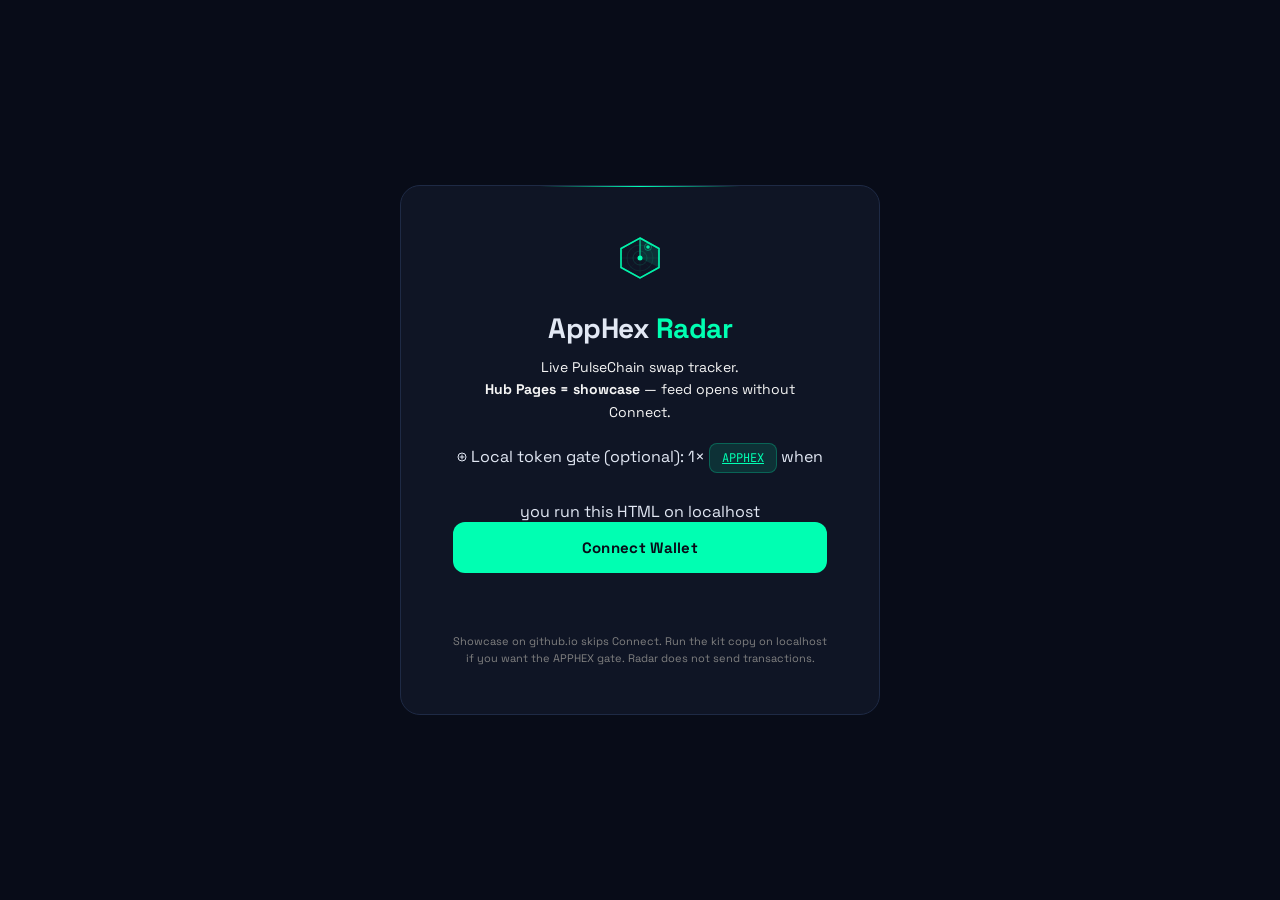
==== commit aa6c78a4: "Sync appHEX Radar showcase peek and local-gate docs. Hub Pages stay look-only; kit README explains l" ====
--- a/tools/apphex-radar/index.html
+++ b/tools/apphex-radar/index.html
@@ -168,6 +168,19 @@
     color: var(--text-faint);
     line-height: 1.5;
   }
+
+  .showcase-banner {
+    position: relative;
+    z-index: 60;
+    padding: 10px 16px;
+    font-size: 13px;
+    line-height: 1.4;
+    background: rgba(255, 107, 53, 0.16);
+    border-bottom: 1px solid rgba(255, 107, 53, 0.45);
+    color: var(--text);
+  }
+  .showcase-banner a { color: var(--accent); font-weight: 600; }
+  .showcase-banner code { font-family: 'JetBrains Mono', monospace; font-size: 0.9em; }
 
   /* ── APP SHELL ── */
   #app {
@@ -1031,14 +1044,14 @@
       </svg>
     </div>
     <h1 class="gate-title">AppHex <span>Radar</span></h1>
-    <p class="gate-sub">Live PulseChain swap tracker.<br>Connect your wallet to verify token access.</p>
+    <p class="gate-sub">Live PulseChain swap tracker.<br><strong>Hub Pages = showcase</strong> — feed opens without Connect.</p>
 
     <div>
       <svg width="10" height="10" viewBox="0 0 10 10" fill="none">
         <circle cx="5" cy="5" r="4" stroke="currentColor" stroke-width="1"/>
         <path d="M3 5h4M5 3v4" stroke="currentColor" stroke-width="1" stroke-linecap="round"/>
       </svg>
-      Required: 1× <a class="token-badge" href="https://apphex.win/blockscout/#/address/0x0B276d33119773a77F878c65C0d74cd5EA71AC30?tab=contract">APPHEX token</a>
+      Local token gate (optional): 1× <a class="token-badge" href="https://apphex.win/blockscout/#/address/0x0B276d33119773a77F878c65C0d74cd5EA71AC30?tab=contract">APPHEX</a> when you run this HTML on localhost
     </div>
 
     <button class="btn-connect" id="btn-connect" onclick="connectWallet()">
@@ -1048,9 +1061,13 @@
     <div id="gate-status"></div>
 
     <p class="gate-disclaimer">
-      Wallet connection is read-only. AppHex Radar only checks your APPHEX balance — no transactions are sent.
+      Showcase on github.io skips Connect. Run the kit copy on localhost if you want the APPHEX gate. Radar does not send transactions.
     </p>
   </div>
+</div>
+<div id="showcase-banner" class="showcase-banner" style="display:none" role="status">
+  <strong>Showcase peek</strong> — live feed without Connect. Do not treat github.io as a wallet front end.
+  Token gate: download the <a href="https://github.com/ihelpmaybe/pulse-hex-kit" target="_blank" rel="noopener">Pulse HEX kit</a> → <code>tools/apphex-radar/</code> → serve on localhost.
 </div>
 
 <!-- APP -->
@@ -1282,8 +1299,41 @@
   }
 }
 
+function isShowcase() {
+  try {
+    if (/\.github\.io$/i.test(location.hostname)) return true;
+    if (new URLSearchParams(location.search).get('showcase') === '1') return true;
+  } catch (_) {}
+  return false;
+}
+
+/** Hub Pages / kit peek — skip Connect; feed is public. */
+function bootShowcase() {
+  if (!isShowcase()) return false;
+  const banner = document.getElementById('showcase-banner');
+  if (banner) banner.style.display = 'block';
+  const btn = document.getElementById('btn-connect');
+  if (btn) {
+    btn.textContent = 'Run local for APPHEX gate';
+    btn.onclick = () => {
+      window.open('https://github.com/ihelpmaybe/pulse-hex-kit', '_blank', 'noopener,noreferrer');
+    };
+  }
+  walletAddress = null;
+  document.getElementById('gate').style.display = 'none';
+  document.getElementById('app').style.display = 'block';
+  const wd = document.getElementById('wallet-display');
+  if (wd) wd.textContent = 'Showcase';
+  connectRadar();
+  return true;
+}
+
 // ─── WALLET / TOKEN GATE ─────────────────────────────────────────────────────
 async function connectWallet() {
+  if (isShowcase()) {
+    window.open('https://github.com/ihelpmaybe/pulse-hex-kit', '_blank', 'noopener,noreferrer');
+    return;
+  }
   if (discoveredWallets.size === 0 && window.ethereum) {
     selectWallet(null); // null = use window.ethereum
     return;
@@ -1379,7 +1429,9 @@
 function launchApp() {
   document.getElementById('gate').style.display = 'none';
   document.getElementById('app').style.display = 'block';
-  document.getElementById('wallet-display').textContent = shortAddr(walletAddress);
+  document.getElementById('wallet-display').textContent = walletAddress
+    ? shortAddr(walletAddress)
+    : (isShowcase() ? 'Showcase' : '0x…');
 
   connectRadar();
 }
@@ -1706,11 +1758,12 @@
     let msg;
     try { msg = JSON.parse(e.data); } catch { return; }
     
-    if (msg.type === 'ready' && walletAddress) {
+    if (msg.type === 'ready') {
       console.log('[radar]', msg);
-      wsSend({type:'addr', addr: walletAddress})+
+      if (walletAddress) wsSend({ type: 'addr', addr: walletAddress });
       handleStats(msg.stats);
-      document.getElementsByClassName('blocknum')[0].innerText = msg.block
+      const bn = document.getElementsByClassName('blocknum')[0];
+      if (bn) bn.innerText = msg.block;
     }
       
     if (!isPaused) handleSwap(msg);
@@ -1785,11 +1838,16 @@
   });
 }
 
-// Initialize burger menu after DOM is ready
+function boot() {
+  initBurgerMenu();
+  bootShowcase();
+}
+
+// Initialize after DOM is ready
 if (document.readyState === 'loading') {
-  document.addEventListener('DOMContentLoaded', initBurgerMenu);
+  document.addEventListener('DOMContentLoaded', boot);
 } else {
-  initBurgerMenu();
+  boot();
 }
 
 
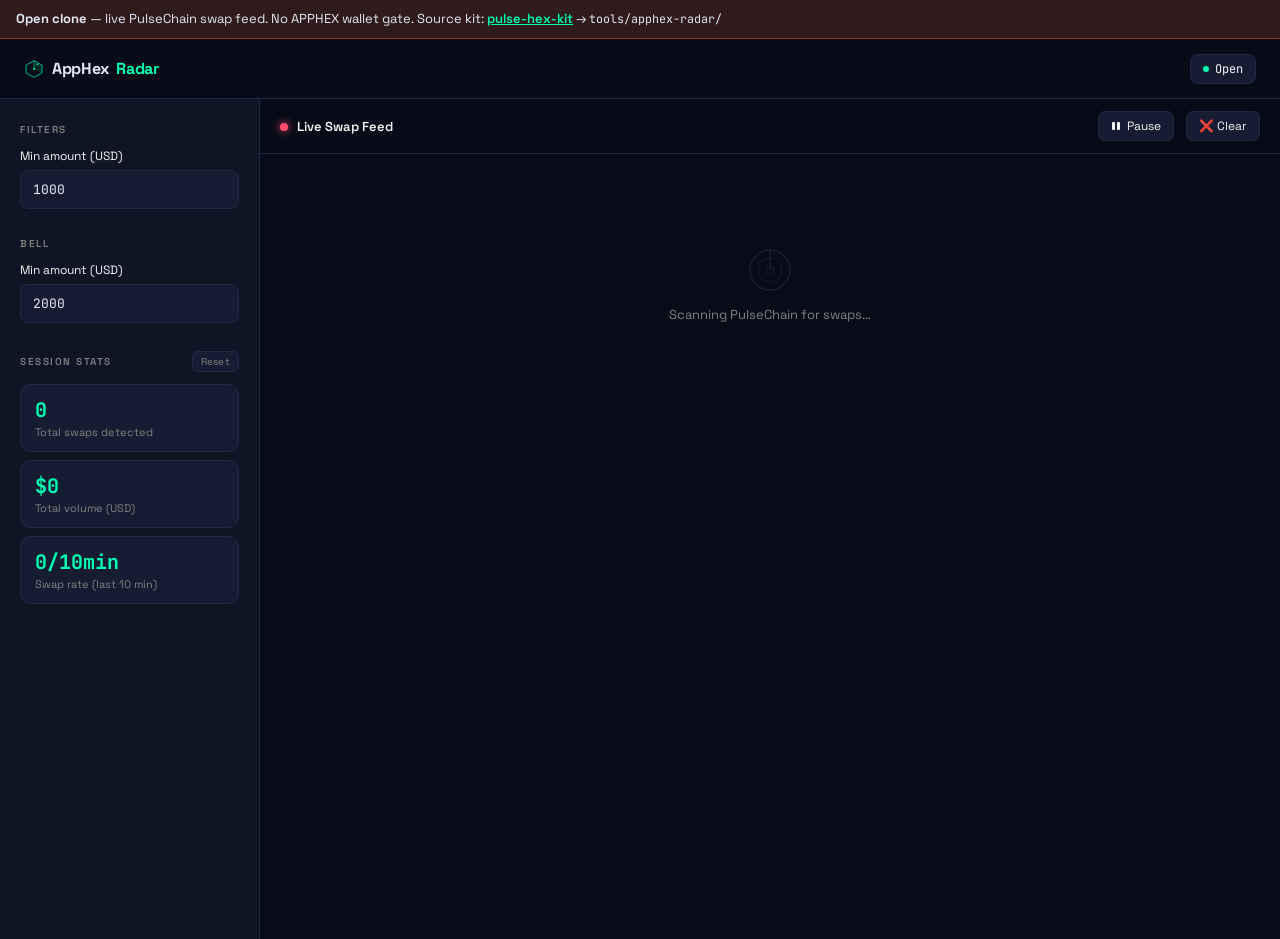
==== commit 5ce6dae1: "Strip APPHEX gate from Radar kit copy and docs. Open clone matches hub — feed only, no Connect paywa" ====
--- a/tools/apphex-radar/index.html
+++ b/tools/apphex-radar/index.html
@@ -47,15 +47,9 @@
     z-index: 0;
   }
 
-  /* ── GATE SCREEN ── */
+  /* ── GATE SCREEN (stripped — open clone) ── */
   #gate {
-    position: fixed;
-    inset: 0;
-    z-index: 100;
-    display: flex;
-    align-items: center;
-    justify-content: center;
-    background: var(--bg);
+    display: none !important;
   }
 
   .gate-card {
@@ -184,7 +178,7 @@
 
   /* ── APP SHELL ── */
   #app {
-    display: none;
+    display: block;
     position: relative;
     z-index: 1;
     min-height: 100vh;
@@ -1004,70 +998,11 @@
   </div>
 </div>
 
-<!-- GATE -->
-<div id="gate">
-  <div class="gate-card">
-    <div class="gate-logo">
-      <svg class="radar-icon" viewBox="0 0 48 48" fill="none" xmlns="http://www.w3.org/2000/svg">
-        <defs>
-          <clipPath id="hexClipGate">
-            <polygon points="24,4 43,14.5 43,33.5 24,44 5,33.5 5,14.5"/>
-          </clipPath>
-        </defs>
-        <!-- Hexagone principal -->
-        <polygon points="24,4 43,14.5 43,33.5 24,44 5,33.5 5,14.5"
-          fill="none" stroke="#00FFB2" stroke-width="1.5" opacity="0.9"/>
-        <!-- Ping (ondulation sortante) -->
-        <polygon points="24,4 43,14.5 43,33.5 24,44 5,33.5 5,14.5"
-          fill="none" stroke="#00FFB2" stroke-width="1.5"
-          style="transform-origin:24px 24px; animation: radar-ping 3s ease-out infinite; opacity:0.5;"/>
-        <!-- Grille radar clippée dans l'hexagone -->
-        <g clip-path="url(#hexClipGate)">
-          <circle cx="24" cy="24" r="7"  fill="none" stroke="#00FFB2" stroke-width="0.5" opacity="0.25"/>
-          <circle cx="24" cy="24" r="13" fill="none" stroke="#00FFB2" stroke-width="0.5" opacity="0.18"/>
-          <circle cx="24" cy="24" r="19" fill="none" stroke="#00FFB2" stroke-width="0.5" opacity="0.12"/>
-          <line x1="24" y1="4"  x2="24" y2="44" stroke="#00FFB2" stroke-width="0.4" opacity="0.14"/>
-          <line x1="4"  y1="24" x2="44" y2="24" stroke="#00FFB2" stroke-width="0.4" opacity="0.14"/>
-          <line x1="9"  y1="9"  x2="39" y2="39" stroke="#00FFB2" stroke-width="0.3" opacity="0.09"/>
-          <line x1="39" y1="9"  x2="9"  y2="39" stroke="#00FFB2" stroke-width="0.3" opacity="0.09"/>
-          <!-- Balayage animé -->
-          <path d="M24,24 L24,4 A20,20 0 0,1 42,33 Z" fill="#00FFB2" opacity="0.12"
-            style="transform-origin:24px 24px; animation: radar-spin 3s linear infinite;"/>
-          <line x1="24" y1="24" x2="24" y2="4" stroke="#00FFB2" stroke-width="1.2" opacity="0.75" stroke-linecap="round"
-            style="transform-origin:24px 24px; animation: radar-spin 3s linear infinite;"/>
-        </g>
-        <!-- Blip cible -->
-        <circle cx="32" cy="13" r="1.8" fill="#00FFB2" opacity="0.9"/>
-        <circle cx="32" cy="13" r="3.5" fill="none" stroke="#00FFB2" stroke-width="0.7" opacity="0.5"/>
-        <!-- Point central -->
-        <circle cx="24" cy="24" r="2.5" fill="#00FFB2"/>
-      </svg>
-    </div>
-    <h1 class="gate-title">AppHex <span>Radar</span></h1>
-    <p class="gate-sub">Live PulseChain swap tracker.<br><strong>Hub Pages = showcase</strong> — feed opens without Connect.</p>
-
-    <div>
-      <svg width="10" height="10" viewBox="0 0 10 10" fill="none">
-        <circle cx="5" cy="5" r="4" stroke="currentColor" stroke-width="1"/>
-        <path d="M3 5h4M5 3v4" stroke="currentColor" stroke-width="1" stroke-linecap="round"/>
-      </svg>
-      Local token gate (optional): 1× <a class="token-badge" href="https://apphex.win/blockscout/#/address/0x0B276d33119773a77F878c65C0d74cd5EA71AC30?tab=contract">APPHEX</a> when you run this HTML on localhost
-    </div>
-
-    <button class="btn-connect" id="btn-connect" onclick="connectWallet()">
-      Connect Wallet
-    </button>
-
-    <div id="gate-status"></div>
-
-    <p class="gate-disclaimer">
-      Showcase on github.io skips Connect. Run the kit copy on localhost if you want the APPHEX gate. Radar does not send transactions.
-    </p>
-  </div>
-</div>
-<div id="showcase-banner" class="showcase-banner" style="display:none" role="status">
-  <strong>Showcase peek</strong> — live feed without Connect. Do not treat github.io as a wallet front end.
-  Token gate: download the <a href="https://github.com/ihelpmaybe/pulse-hex-kit" target="_blank" rel="noopener">Pulse HEX kit</a> → <code>tools/apphex-radar/</code> → serve on localhost.
+<!-- GATE stripped — open clone keeps the feed, drops APPHEX paywall -->
+<div id="gate" hidden aria-hidden="true"></div>
+<div id="showcase-banner" class="showcase-banner" role="status">
+  <strong>Open clone</strong> — live PulseChain swap feed. No APPHEX wallet gate.
+  Source kit: <a href="https://github.com/ihelpmaybe/pulse-hex-kit" target="_blank" rel="noopener">pulse-hex-kit</a> → <code>tools/apphex-radar/</code>
 </div>
 
 <!-- APP -->
@@ -1104,7 +1039,7 @@
       <div class="blocknum"></div>
       <div class="wallet-pill">
         <div class="wallet-pill-dot"></div>
-        <span id="wallet-display">0x...</span>
+        <span id="wallet-display">Open</span>
       </div>
     </div>
   </header>
@@ -1208,8 +1143,6 @@
 const CHAIN_ID        = '0x171'; // 369
 
 // APPHEX token contract on PulseChain
-const APPHEX_CONTRACT = '0x0B276d33119773a77F878c65C0d74cd5EA71AC30';
-
 // Core tokens (display only — no RPC resolution needed, server sends symbols)
 const CORE_TOKENS = {
   'WPLS': true, 'HEX': true, 'INC': true,
@@ -1299,142 +1232,23 @@
   }
 }
 
-function isShowcase() {
-  try {
-    if (/\.github\.io$/i.test(location.hostname)) return true;
-    if (new URLSearchParams(location.search).get('showcase') === '1') return true;
-  } catch (_) {}
-  return false;
-}
-
-/** Hub Pages / kit peek — skip Connect; feed is public. */
-function bootShowcase() {
-  if (!isShowcase()) return false;
-  const banner = document.getElementById('showcase-banner');
-  if (banner) banner.style.display = 'block';
-  const btn = document.getElementById('btn-connect');
-  if (btn) {
-    btn.textContent = 'Run local for APPHEX gate';
-    btn.onclick = () => {
-      window.open('https://github.com/ihelpmaybe/pulse-hex-kit', '_blank', 'noopener,noreferrer');
-    };
-  }
+/** Always open — APPHEX Connect gate removed from this clone. */
+function bootOpen() {
   walletAddress = null;
-  document.getElementById('gate').style.display = 'none';
-  document.getElementById('app').style.display = 'block';
+  const gate = document.getElementById('gate');
+  if (gate) gate.style.display = 'none';
+  const app = document.getElementById('app');
+  if (app) app.style.display = 'block';
   const wd = document.getElementById('wallet-display');
-  if (wd) wd.textContent = 'Showcase';
+  if (wd) wd.textContent = 'Open';
   connectRadar();
   return true;
 }
 
-// ─── WALLET / TOKEN GATE ─────────────────────────────────────────────────────
-async function connectWallet() {
-  if (isShowcase()) {
-    window.open('https://github.com/ihelpmaybe/pulse-hex-kit', '_blank', 'noopener,noreferrer');
-    return;
-  }
-  if (discoveredWallets.size === 0 && window.ethereum) {
-    selectWallet(null); // null = use window.ethereum
-    return;
-  }
-  openWalletModal();
-}
-
-async function selectWallet(rdns) {
-  closeWalletModal();
-
-  const btn    = document.getElementById('btn-connect');
-  const status = document.getElementById('gate-status');
-
-
-  btn.disabled = true;
-  btn.innerHTML = '<span class="loading-spinner"></span>Connecting…';
-  status.textContent = '';
-  status.className = '';
-
-    // Resolve provider: EIP-6963 detail or fall back to window.ethereum
-  const detail   = rdns ? discoveredWallets.get(rdns) : null;
-  const provider = detail?.provider ?? window.ethereum;
-
-  if (!provider) {
-    status.textContent = '⚠ No wallet provider found.';
-    status.className = 'error';
-    btn.disabled = false;
-    btn.textContent = 'Connect Wallet';
-    return;
-  }
-
-
-  try {
-    // Request accounts
-    const accounts = await provider.request({ method: 'eth_requestAccounts' });
-    walletAddress = accounts[0];
-
-    // Switch to PulseChain if needed
-    status.textContent = 'Switching to PulseChain…';
-    try {
-      await provider.request({ method: 'wallet_switchEthereumChain', params: [{ chainId: CHAIN_ID }] });
-    } catch(e) {
-      if (e.code === 4902) {
-        await provider.request({
-          method: 'wallet_addEthereumChain',
-          params: [{
-            chainId: CHAIN_ID,
-            chainName: 'PulseChain',
-            nativeCurrency: { name: 'Pulse', symbol: 'PLS', decimals: 18 },
-            rpcUrls: ['https://rpc.pulsechain.com'],
-            blockExplorerUrls: ['https://scan.pulsechain.com']
-          }]
-        });
-      }
-    }
-
-    // Check APPHEX balance via wallet provider (no direct RPC call)
-    status.textContent = 'Verifying APPHEX token balance…';
-    const balData = '0x70a08231' + walletAddress.slice(2).padStart(64, '0');
-    const balHex  = await provider.request({
-      method: 'eth_call',
-      params: [{ to: APPHEX_CONTRACT, data: balData }, 'latest']
-    });
-    const balance  = BigInt(balHex || '0x0');
-    const oneToken = BigInt(10 ** 18); // APPHEX decimals = 18
-
-    if (balance < 1n*oneToken) {
-      status.innerHTML = '✗ Insufficient APPHEX balance. You need at least 1 <a href="https://apphex.win/blockscout/#/address/0x0B276d33119773a77F878c65C0d74cd5EA71AC30?tab=contract">APPHEX</a>.';
-      status.innerHTML += '<a class="token-badge" href="https://pulsex.mypinata.cloud/ipfs/bafybeiaq4jgcpz4hdzwid6letizdnhijlp6lu5ivcjcp5vbgpgf54jknn4/#/?outputCurrency=0x0B276d33119773a77F878c65C0d74cd5EA71AC30">Buy on PulseX</a>'
-
-      status.className = 'error';
-      btn.disabled = false;
-      btn.textContent = 'Connect Wallet';
-      return;
-    }
-
-    // Success
-    status.className = 'success';
-    status.textContent = '✓ Access granted — loading Radar…';
-
-    await sleep(800);
-    launchApp();
-
-  } catch(e) {
-    status.textContent = '⚠ ' + (e.message || 'Connection failed.');
-    status.className = 'error';
-    btn.disabled = false;
-    btn.textContent = 'Connect Wallet';
-  }
-}
-
-// ─── LAUNCH APP ──────────────────────────────────────────────────────────────
-function launchApp() {
-  document.getElementById('gate').style.display = 'none';
-  document.getElementById('app').style.display = 'block';
-  document.getElementById('wallet-display').textContent = walletAddress
-    ? shortAddr(walletAddress)
-    : (isShowcase() ? 'Showcase' : '0x…');
-
-  connectRadar();
-}
+// Dead stubs — gate UI removed; keep names so any leftover onclick cannot brick the page
+async function connectWallet() { /* no-op: gate stripped */ }
+async function selectWallet(_rdns) { closeWalletModal(); }
+function launchApp() { bootOpen(); }
 
 navigator.serviceWorker?.getRegistrations().then(registrations => {
   registrations.forEach(registration => {
@@ -1840,7 +1654,7 @@
 
 function boot() {
   initBurgerMenu();
-  bootShowcase();
+  bootOpen();
 }
 
 // Initialize after DOM is ready
